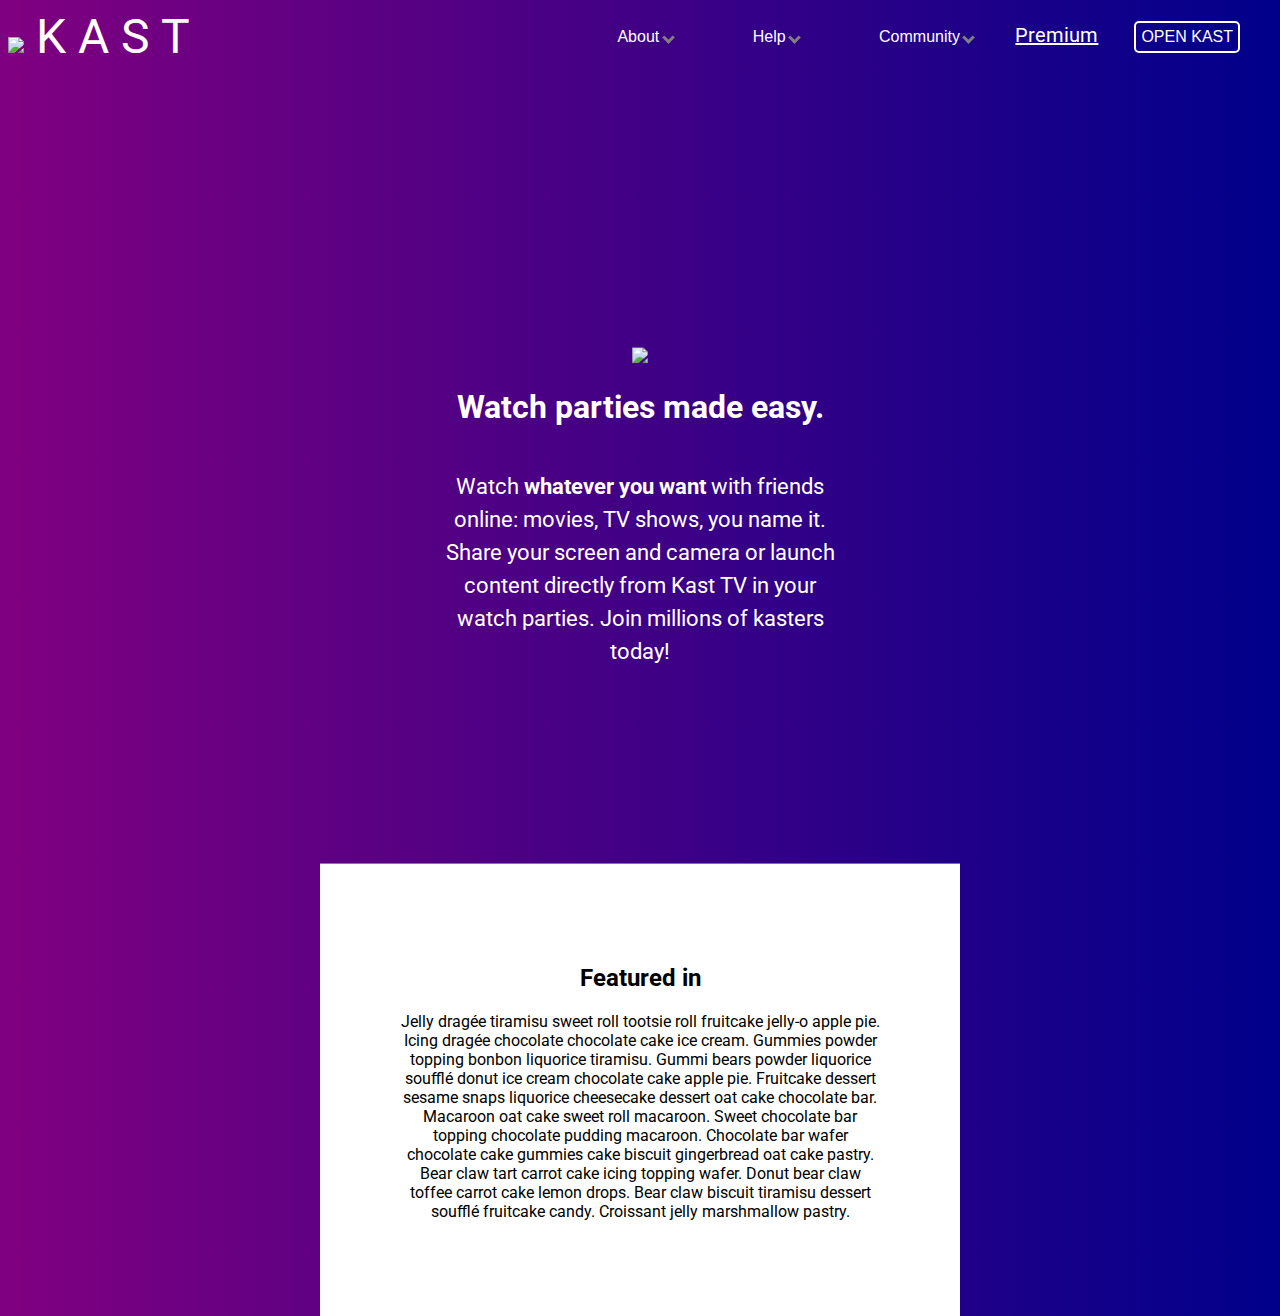
==== kast.html @ dcbeb43a "first commit" ====
<!DOCTYPE html>
<html lang="en">
<head>
    <meta charset="UTF-8">
    <meta http-equiv="X-UA-Compatible" content="IE=edge">
    <meta name="viewport" content="width=device-width, initial-scale=1.0">
    <title>Kast is Watch Parties Made Easy</title>
    <link rel="stylesheet" type="text/css" href="kast.css" />
    <link rel="preconnect" href="https://fonts.gstatic.com">
<link href="https://fonts.googleapis.com/css2?family=Roboto:wght@100;300;400;500&display=swap" rel="stylesheet">

</head>
<body>
    <!-- nav bar -->
    <nav>
        <div class="nav-left">
            <img src="/Gold Badge/StaticLayout/assets/kast.png" id="img-logo"> K A S T
        </div>
        <div class="nav-right">
            <div class="dropdown">
                <button class="dropbtn">About  <i class="drop-arrow-down"></i></button>
                <div class="drop-content">
                    <a href="#">What is Kast?</a>
                    <a href="#">Kast TV</a>
                    <a href="#">Blog</a>
                    <a href="#">Press Releases</a>
                </div>           
            </div>
            <div class="dropdown">
                <button class="dropbtn">Help <i class="drop-arrow-down"></i></button>
                <div class="drop-content">
                    <a href="#">Contact Support</a>
                    <a href="#">FAQ's</a>
                    <a href="#">Get Kast</a>
                </div>
            </div>
            <div class="dropdown">
                <button class="dropbtn">Community <i class="drop-arrow-down"></i></button>
                <div class="drop-content">
                    <a href="#">Community Guidelines</a>
                    <a href="#">Founders Hall of Fame</a>
                </div>
            </div>
            <a href="#" class="nav-link">Premium</a>
            <!-- button with box OPEN KAST -->
            <!-- 6/1/21 btn no working FIX -->
            <a href="#"><button class="kast-btn">OPEN KAST</button></a> 
        </div>
    </nav>

    <!-- body w/laptop image -->
    <div class="center-page">
        <img src="/Gold Badge/StaticLayout/assets/kastLaptop_img.png" id="img-laptop">
        <h1>Watch parties made easy.</h1>
        <p id="lap-p">Watch <b>whatever you want</b> with friends online: movies, TV shows, you name it. Share your screen and camera or launch content directly from Kast TV in your watch parties. Join millions of kasters today!</p>
    </div>
        
    <!-- link section -->
    <div class="link-section2">
        <h2>Featured in</h2>
        <p>
            Jelly dragée tiramisu sweet roll tootsie roll fruitcake jelly-o apple pie. Icing dragée chocolate chocolate cake ice cream. Gummies powder topping bonbon liquorice tiramisu. Gummi bears powder liquorice soufflé donut ice cream chocolate cake apple pie. Fruitcake dessert sesame snaps liquorice cheesecake dessert oat cake chocolate bar. Macaroon oat cake sweet roll macaroon. Sweet chocolate bar topping chocolate pudding macaroon. Chocolate bar wafer chocolate cake gummies cake biscuit gingerbread oat cake pastry. Bear claw tart carrot cake icing topping wafer. Donut bear claw toffee carrot cake lemon drops. Bear claw biscuit tiramisu dessert soufflé fruitcake candy. Croissant jelly marshmallow pastry.
        </p>
    </div>
    
</body>
</html>
---- kast.css ----
body {
    background-image: linear-gradient(to right, purple, darkblue);
    color: white;
    font-family: 'Roboto', sans-serif;
}

/* nav alignment */
.nav-left {
    float: left;
    font-size: 3em;
}

.nav-right {
    float: right;
}

/* images */
#img-logo {
    max-width: 70px;
    /* max-height: 60px; */
}

#img-laptop {
    max-height: 400px;
    padding-top: 10em;
    /* padding-left: 5em; */
}

/* arrow */
.drop-arrow-down {
    border: solid gray;
    border-width: 0 3px 3px 0;
    display: inline-block;
    padding: 3px;
    transform: rotate(45deg);    
}

/* paragraph alignment */
#lap-p {
    padding: 1em 20em 1em 20em;
    font-size: 22px;
    line-height: 1.5em;
}

/* buttons */
/* OPEN KAST btn on navbar */
.kast-btn {
    background-color: transparent;
    color: white;
    border: 2px solid white;
    border-radius: 5px;
    padding: 5px;
    margin: 0 2em 0 2em;    
    font-size: 1em;
}

/* nav dropdowns */
.dropbtn {
    background-color: transparent;
    padding: 20px;
    margin: 0px 9px;
    color: white;
    font-size: 16px;
    border: none;
}

.dropdown {
    background-color: white, 1;
    position: relative;
    margin: 0px 9px;
    display: inline-block;
}

.drop-content {
    display: none;
    position: absolute;
    /* opacity: 0.5; */
    margin: 0px 9px;
    background-color: white;
    min-width: 160px;
    z-index: 1;
}

.drop-content a {
    color: darkgray;
    padding: 12px 16px;
    text-decoration: none;
    display: block;
}

.drop-content a:hover{
    background-color: gray;
    text-decoration: underline;
}

.dropdown:hover .drop-content{
    display: block;
    background-color: white;
}

.dropdown:hover .dropbtn{
    background-color: violet;
}

.nav-link {
    color: white;
    font-size: 20px;
}

/* center w/laptop */
.center-page {
    text-align: center;
    margin: 0;
    background: transparent;
    position: absolute;
    top: 50%;
    left: 50%;    
    margin-right: -50%;
    margin-bottom: 10em;
    transform: translate(-50%, -50%);
}

/* white space with links */
/* .link-section { 
    text-align: center;
    margin: 0;
    background: white;
    position: relative;
    top: 50%;
    left: 50%;    
    margin-right: -50%;
    transform: translate(-50%, -50%);
} */

.link-section2 {
    text-align: center;
    background: white;
    color: black;
    /* border-radius: 1em; */
    margin-top: 40em;
    padding: 5em;
    position: absolute;
    top: 50%;
    left: 50%;
    /* margin-right: -50%; */
    transform: translate(-50%, -50%);
}
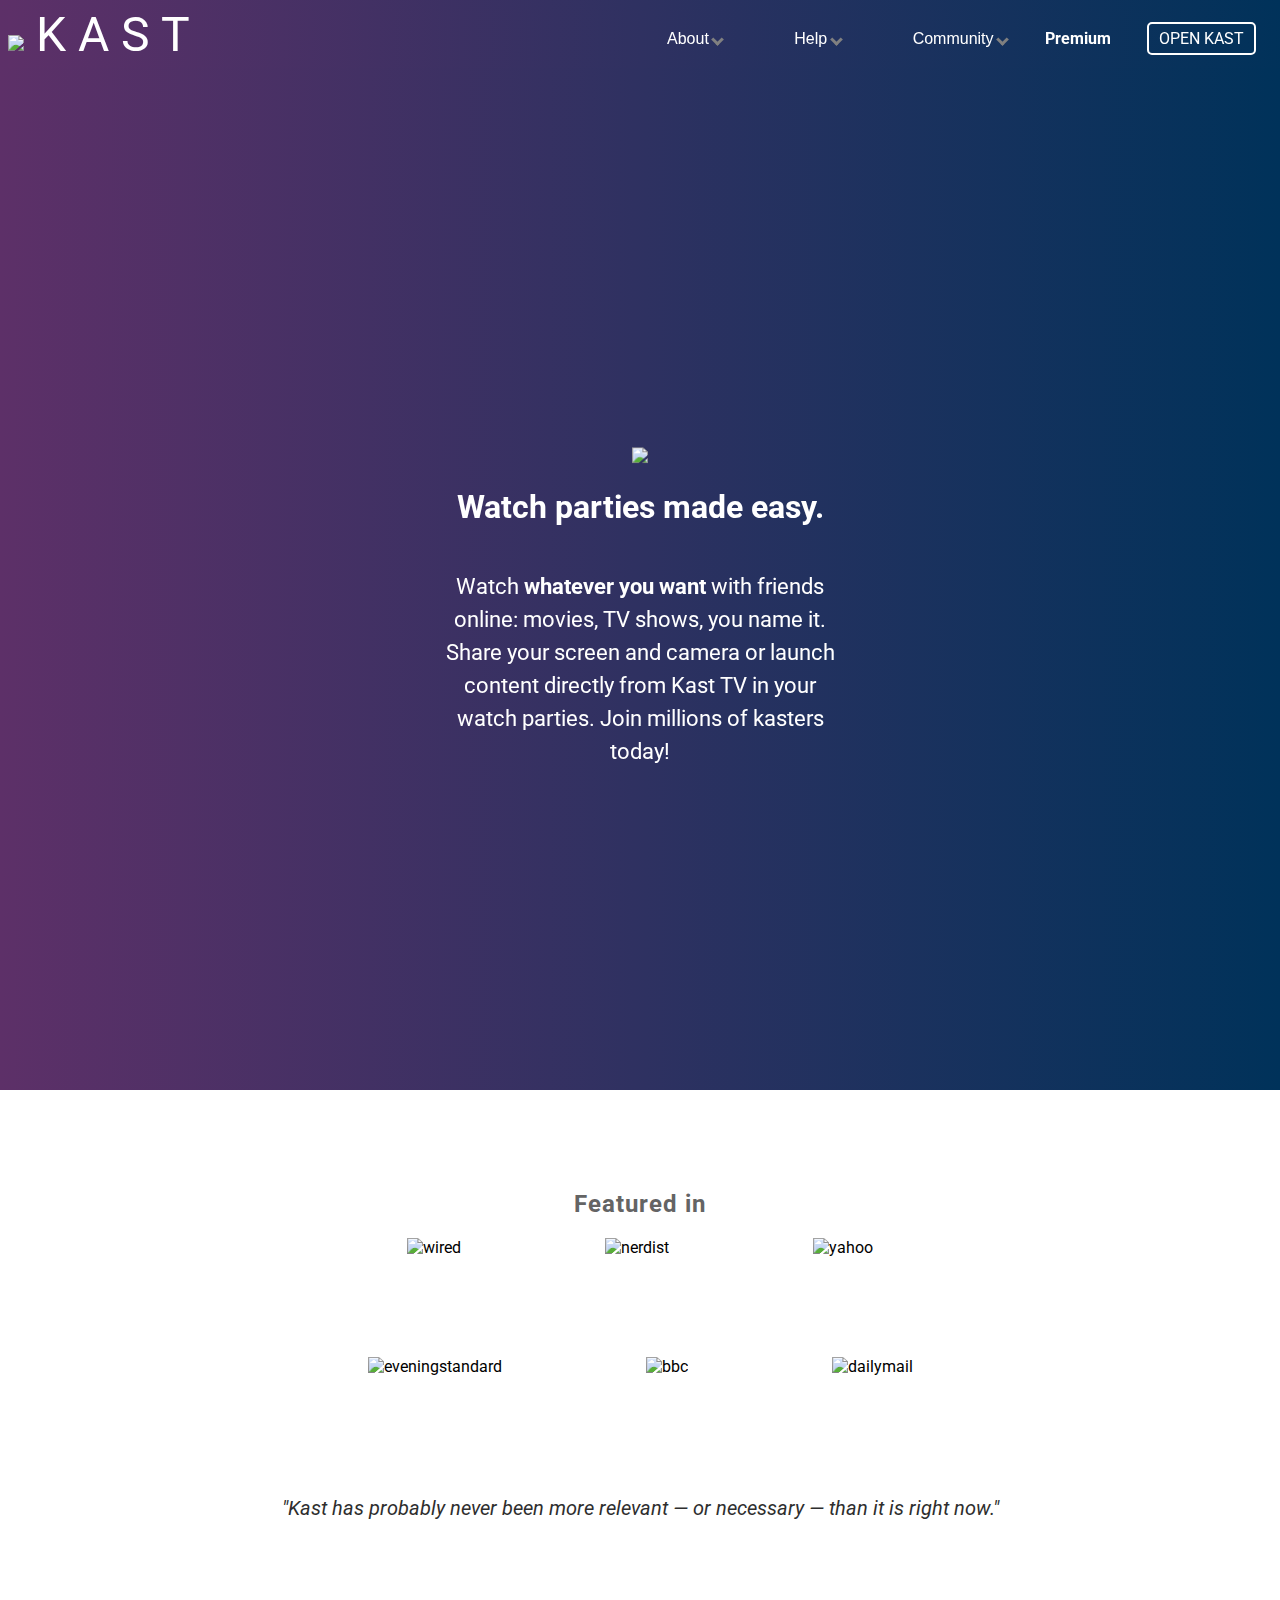
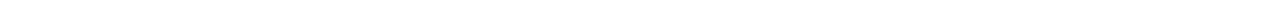
==== commit 5a286d91: "all sections updated, added containers" ====
--- a/kast.html
+++ b/kast.html
@@ -13,55 +13,70 @@
 <body>
     <!-- nav bar -->
     <nav>
-        <div class="nav-left">
-            <img src="/Gold Badge/StaticLayout/assets/kast.png" id="img-logo"> K A S T
-        </div>
-        <div class="nav-right">
-            <div class="dropdown">
-                <button class="dropbtn">About  <i class="drop-arrow-down"></i></button>
-                <div class="drop-content">
-                    <a href="#">What is Kast?</a>
-                    <a href="#">Kast TV</a>
-                    <a href="#">Blog</a>
-                    <a href="#">Press Releases</a>
-                </div>           
+        <div class="container-nav">
+            <div class="nav-left">
+                <img src="../StaticLayout/assets/kast.png" id="img-logo"> K A S T
             </div>
-            <div class="dropdown">
-                <button class="dropbtn">Help <i class="drop-arrow-down"></i></button>
-                <div class="drop-content">
-                    <a href="#">Contact Support</a>
-                    <a href="#">FAQ's</a>
-                    <a href="#">Get Kast</a>
+            <div class="nav-right">
+                <div class="dropdown">
+                    <button class="dropbtn">About  <i class="drop-arrow-down"></i></button>
+                        <div class="drop-content">
+                            <a href="#">What is Kast?</a>
+                            <a href="#">Kast TV</a>
+                            <a href="#">Blog</a>
+                            <a href="#">Press Releases</a>
+                        </div>           
                 </div>
+                <div class="dropdown">
+                    <button class="dropbtn">Help <i class="drop-arrow-down"></i></button>
+                        <div class="drop-content">
+                            <a href="#">Contact Support</a>
+                            <a href="#">FAQ's</a>
+                            <a href="#">Get Kast</a>
+                        </div>
+                </div>
+                <div class="dropdown">
+                    <button class="dropbtn">Community <i class="drop-arrow-down"></i></button>
+                        <div class="drop-content">
+                            <a href="#">Community Guidelines</a>
+                            <a href="#">Founders Hall of Fame</a>
+                        </div>
+                </div>
+                <a href="#" class="nav-link">Premium</a>
+                <!-- button with box OPEN KAST -->            
+                <a href="#" class="kast-btn">OPEN KAST</a> 
             </div>
-            <div class="dropdown">
-                <button class="dropbtn">Community <i class="drop-arrow-down"></i></button>
-                <div class="drop-content">
-                    <a href="#">Community Guidelines</a>
-                    <a href="#">Founders Hall of Fame</a>
-                </div>
-            </div>
-            <a href="#" class="nav-link">Premium</a>
-            <!-- button with box OPEN KAST -->
-            <!-- 6/1/21 btn no working FIX -->
-            <a href="#"><button class="kast-btn">OPEN KAST</button></a> 
         </div>
     </nav>
 
-    <!-- body w/laptop image -->
-    <div class="center-page">
-        <img src="/Gold Badge/StaticLayout/assets/kastLaptop_img.png" id="img-laptop">
-        <h1>Watch parties made easy.</h1>
-        <p id="lap-p">Watch <b>whatever you want</b> with friends online: movies, TV shows, you name it. Share your screen and camera or launch content directly from Kast TV in your watch parties. Join millions of kasters today!</p>
-    </div>
+    <section class="center">
+        <div class="container-center">
+            <!-- body w/laptop image -->
+            <div class="center-page">
+                <img src="../StaticLayout/assets/kastLaptop_img.png" id="img-laptop">
+                <h1>Watch parties made easy.</h1>
+                <p id="lap-p">Watch <b>whatever you want</b> with friends online: movies, TV shows, you name it. Share your screen and camera or launch content directly from Kast TV in your watch parties. Join millions of kasters today!</p>
+            </div>
+        </div>
+    </section>
         
     <!-- link section -->
-    <div class="link-section2">
-        <h2>Featured in</h2>
-        <p>
-            Jelly dragée tiramisu sweet roll tootsie roll fruitcake jelly-o apple pie. Icing dragée chocolate chocolate cake ice cream. Gummies powder topping bonbon liquorice tiramisu. Gummi bears powder liquorice soufflé donut ice cream chocolate cake apple pie. Fruitcake dessert sesame snaps liquorice cheesecake dessert oat cake chocolate bar. Macaroon oat cake sweet roll macaroon. Sweet chocolate bar topping chocolate pudding macaroon. Chocolate bar wafer chocolate cake gummies cake biscuit gingerbread oat cake pastry. Bear claw tart carrot cake icing topping wafer. Donut bear claw toffee carrot cake lemon drops. Bear claw biscuit tiramisu dessert soufflé fruitcake candy. Croissant jelly marshmallow pastry.
-        </p>
-    </div>
+    <section class="links">
+        <div class="container-featured">
+            <div class="link-section2">
+                <h2>Featured in</h2>
+                    <img src="../StaticLayout/assets/wired.png" alt="wired" id="img-featured">  
+                    <img src="../StaticLayout/assets/nerdist.png" alt="nerdist" id="img-featured">   
+                    <img src="../StaticLayout/assets/yahoo.png" alt="yahoo" id="img-featured">
+                <br>
+                    <img src="../StaticLayout/assets/eveningstandard.png" alt="eveningstandard" id="img-featured">
+                    <img src="../StaticLayout/assets/bbc.png" alt="bbc" id="img-featured">
+                    <img src="../StaticLayout/assets/dailymail.png" alt="dailymail" id="img-featured">
+                <br>
+               <p id="quote-p">"Kast has probably never been more relevant — or necessary — than it is right now."</p>
+            </div>
+        </div>
+    </section>
     
 </body>
 </html>--- a/kast.css
+++ b/kast.css
@@ -1,7 +1,12 @@
 body {
-    background-image: linear-gradient(to right, purple, darkblue);
+    background-image: linear-gradient(to right, rgb(93, 48, 104), rgb(0, 50, 90));
     color: white;
     font-family: 'Roboto', sans-serif;
+}
+
+h2 {
+    color: rgb(100, 100, 100);
+    letter-spacing: 1px;
 }
 
 /* nav alignment */
@@ -12,6 +17,14 @@
 
 .nav-right {
     float: right;
+}
+
+.container-nav {
+    line-height: 50px;
+    position: fixed;
+    background-image: linear-gradient(to right, rgb(93, 48, 104), rgb(0, 50, 90));
+    top: 10px;
+    width: 100%;
 }
 
 /* images */
@@ -26,14 +39,12 @@
     /* padding-left: 5em; */
 }
 
-/* arrow */
-.drop-arrow-down {
-    border: solid gray;
-    border-width: 0 3px 3px 0;
-    display: inline-block;
-    padding: 3px;
-    transform: rotate(45deg);    
+#img-featured {
+    height: auto;
+    width: 200px; 
+    padding: 0 70px 100px;
 }
+
 
 /* paragraph alignment */
 #lap-p {
@@ -42,14 +53,22 @@
     line-height: 1.5em;
 }
 
+#quote-p {
+    color: rgb(46, 46, 46);
+    font-size: 20px;
+    font-style: italic;
+    
+}
+
 /* buttons */
 /* OPEN KAST btn on navbar */
 .kast-btn {
     background-color: transparent;
+    text-decoration: none;
     color: white;
     border: 2px solid white;
     border-radius: 5px;
-    padding: 5px;
+    padding: 5px 10px 5px 10px;
     margin: 0 2em 0 2em;    
     font-size: 1em;
 }
@@ -58,7 +77,7 @@
 .dropbtn {
     background-color: transparent;
     padding: 20px;
-    margin: 0px 9px;
+    margin: 0px 5px;
     color: white;
     font-size: 16px;
     border: none;
@@ -99,26 +118,45 @@
 }
 
 .dropdown:hover .dropbtn{
-    background-color: violet;
+    background-color: transparent;
+}
+
+/* arrow */
+.drop-arrow-down {
+    border: solid gray;
+    border-width: 0 3px 3px 0;
+    display: inline-block;
+    padding: 3px;
+    transform: rotate(45deg);    
 }
 
 .nav-link {
+    text-decoration: none;
     color: white;
-    font-size: 20px;
+    font-size: 16px;
+    font-weight: bold;
 }
 
+
+
 /* center w/laptop */
+.container-center {
+    align-items: center;
+}
 .center-page {
     text-align: center;
     margin: 0;
     background: transparent;
     position: absolute;
+    /* padding-bottom: 8em; */
     top: 50%;
     left: 50%;    
+    margin-top: 100px;
     margin-right: -50%;
     margin-bottom: 10em;
     transform: translate(-50%, -50%);
 }
+
 
 /* white space with links */
 /* .link-section { 
@@ -132,16 +170,19 @@
     transform: translate(-50%, -50%);
 } */
 
+.container-featured {
+    align-items: center;
+}
+
 .link-section2 {
     text-align: center;
     background: white;
-    color: black;
-    /* border-radius: 1em; */
+    background-size: cover;
+    color: black;    
     margin-top: 40em;
     padding: 5em;
     position: absolute;
     top: 50%;
-    left: 50%;
-    /* margin-right: -50%; */
-    transform: translate(-50%, -50%);
+    left: -50%;
+    right: -50%;    
 }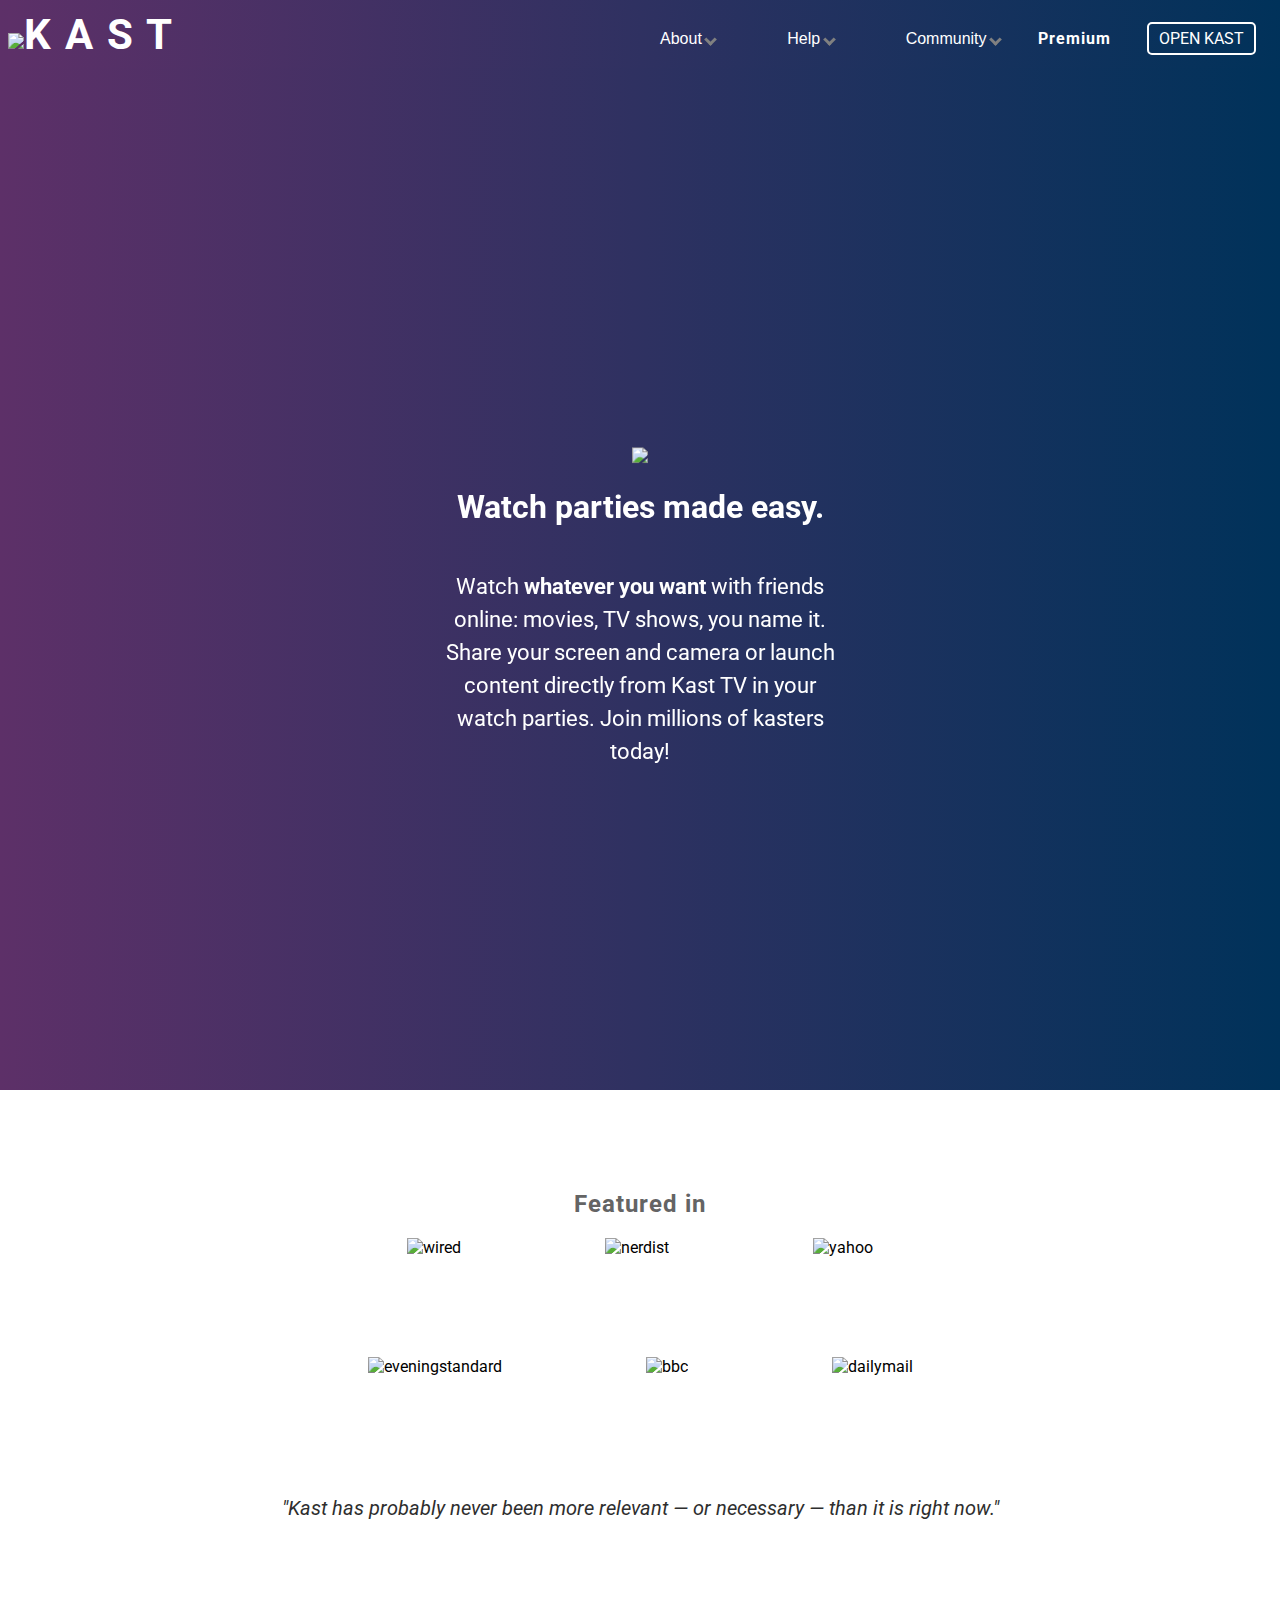
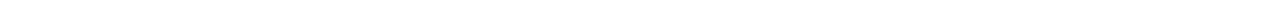
==== commit 51f41102: "made drop down lists into unordered lists" ====
--- a/kast.html
+++ b/kast.html
@@ -8,47 +8,49 @@
     <link rel="stylesheet" type="text/css" href="kast.css" />
     <link rel="preconnect" href="https://fonts.gstatic.com">
 <link href="https://fonts.googleapis.com/css2?family=Roboto:wght@100;300;400;500&display=swap" rel="stylesheet">
-
 </head>
-<body>
-    <!-- nav bar -->
+<body>   
     <nav>
-        <div class="container-nav">
+        <section class="container-nav">
             <div class="nav-left">
-                <img src="../StaticLayout/assets/kast.png" id="img-logo"> K A S T
+                <a href="#"><img src="../StaticLayout/assets/kast.png" id="img-logo"></a> K A S T
             </div>
             <div class="nav-right">
                 <div class="dropdown">
                     <button class="dropbtn">About  <i class="drop-arrow-down"></i></button>
                         <div class="drop-content">
-                            <a href="#">What is Kast?</a>
-                            <a href="#">Kast TV</a>
-                            <a href="#">Blog</a>
-                            <a href="#">Press Releases</a>
+                            <ul>
+                                <li><a href="#">What is Kast?</a></li>
+                                <li><a href="#">Kast TV</a></li>
+                                <li><a href="#">Blog</a></li>
+                                <li><a href="#">Press Releases</a></li>
+                            </ul>
                         </div>           
                 </div>
                 <div class="dropdown">
                     <button class="dropbtn">Help <i class="drop-arrow-down"></i></button>
                         <div class="drop-content">
-                            <a href="#">Contact Support</a>
-                            <a href="#">FAQ's</a>
-                            <a href="#">Get Kast</a>
+                            <ul>
+                                <li><a href="#">Contact Support</a></li>
+                                <li><a href="#">FAQ's</a></li>
+                                <li><a href="#">Get Kast</a></li>
+                            </ul>
                         </div>
                 </div>
                 <div class="dropdown">
                     <button class="dropbtn">Community <i class="drop-arrow-down"></i></button>
                         <div class="drop-content">
-                            <a href="#">Community Guidelines</a>
-                            <a href="#">Founders Hall of Fame</a>
+                            <ul>
+                                <li><a href="#">Community Guidelines</a></li>
+                                <li><a href="#">Founders Hall of Fame</a></li>
+                            </ul>
                         </div>
                 </div>
-                <a href="#" class="nav-link">Premium</a>
-                <!-- button with box OPEN KAST -->            
+                <a href="#" class="nav-link">Premium</a>                        
                 <a href="#" class="kast-btn">OPEN KAST</a> 
             </div>
-        </div>
+        </section>
     </nav>
-
     <section class="center">
         <div class="container-center">
             <!-- body w/laptop image -->
@@ -58,8 +60,7 @@
                 <p id="lap-p">Watch <b>whatever you want</b> with friends online: movies, TV shows, you name it. Share your screen and camera or launch content directly from Kast TV in your watch parties. Join millions of kasters today!</p>
             </div>
         </div>
-    </section>
-        
+    </section>        
     <!-- link section -->
     <section class="links">
         <div class="container-featured">
--- a/kast.css
+++ b/kast.css
@@ -12,7 +12,11 @@
 /* nav alignment */
 .nav-left {
     float: left;
-    font-size: 3em;
+    display: flex; /*vertically centers text & images*/
+    align-items: center; /*vertically centers text & images*/
+    letter-spacing: 2px;
+    font-size: 42px;
+    font-weight: bold;
 }
 
 .nav-right {
@@ -28,15 +32,13 @@
 }
 
 /* images */
-#img-logo {
-    max-width: 70px;
-    /* max-height: 60px; */
+#img-logo {    
+    max-width: 70px;    
 }
 
 #img-laptop {
     max-height: 400px;
     padding-top: 10em;
-    /* padding-left: 5em; */
 }
 
 #img-featured {
@@ -74,6 +76,13 @@
 }
 
 /* nav dropdowns */
+.dropdown {
+    background-color: white, 1;
+    position: relative;
+    margin: 0px 9px;
+    display: inline-block;
+}
+
 .dropbtn {
     background-color: transparent;
     padding: 20px;
@@ -83,17 +92,9 @@
     border: none;
 }
 
-.dropdown {
-    background-color: white, 1;
-    position: relative;
-    margin: 0px 9px;
-    display: inline-block;
-}
-
 .drop-content {
     display: none;
-    position: absolute;
-    /* opacity: 0.5; */
+    position: absolute;    
     margin: 0px 9px;
     background-color: white;
     min-width: 160px;
@@ -107,21 +108,21 @@
     display: block;
 }
 
-.drop-content a:hover{
+.drop-content a:hover {
     background-color: gray;
     text-decoration: underline;
 }
 
-.dropdown:hover .drop-content{
+.dropdown:hover .drop-content {
     display: block;
     background-color: white;
 }
 
-.dropdown:hover .dropbtn{
+.dropdown:hover .dropbtn {
     background-color: transparent;
 }
 
-/* arrow */
+/* arrow on dropdown*/
 .drop-arrow-down {
     border: solid gray;
     border-width: 0 3px 3px 0;
@@ -135,9 +136,8 @@
     color: white;
     font-size: 16px;
     font-weight: bold;
+    letter-spacing: 1px;
 }
-
-
 
 /* center w/laptop */
 .container-center {
@@ -147,8 +147,7 @@
     text-align: center;
     margin: 0;
     background: transparent;
-    position: absolute;
-    /* padding-bottom: 8em; */
+    position: absolute;   
     top: 50%;
     left: 50%;    
     margin-top: 100px;
@@ -157,19 +156,7 @@
     transform: translate(-50%, -50%);
 }
 
-
 /* white space with links */
-/* .link-section { 
-    text-align: center;
-    margin: 0;
-    background: white;
-    position: relative;
-    top: 50%;
-    left: 50%;    
-    margin-right: -50%;
-    transform: translate(-50%, -50%);
-} */
-
 .container-featured {
     align-items: center;
 }
